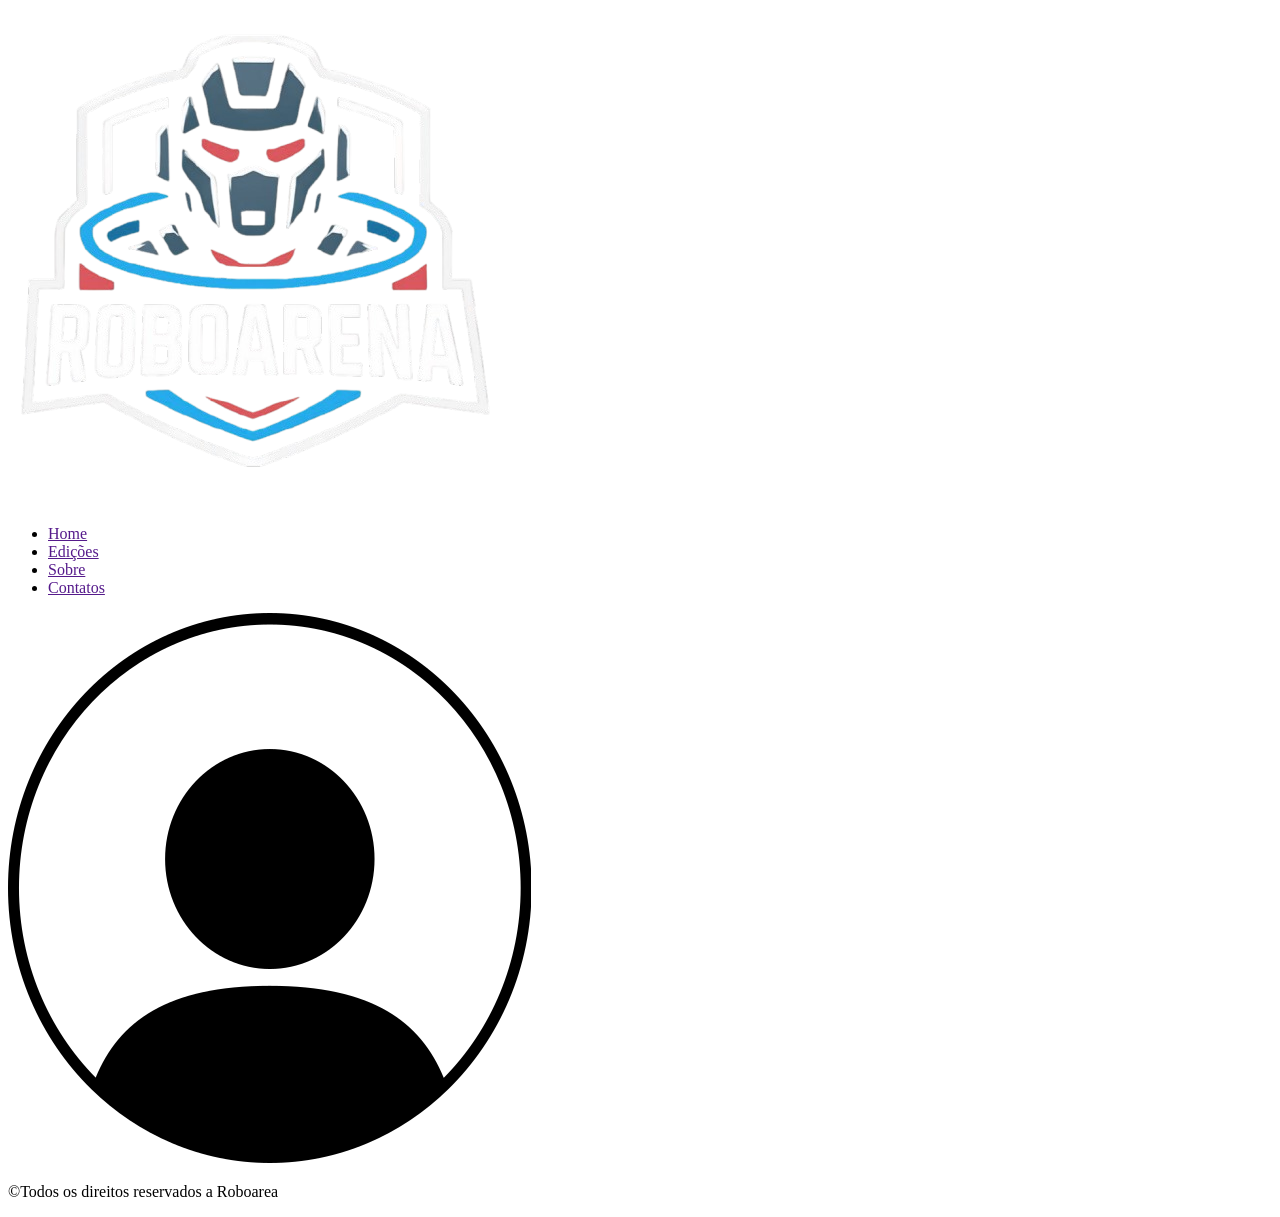
==== contatos.html @ 69905260 "linhas categotia batalha colocada do lado do titulo" ====
<!DOCTYPE html>
<html lang="pt-br">
<head>
    <meta charset="UTF-8">
    <meta name="viewport" content="width=device-width, initial-scale=1.0">
    <title>Contatos</title>
</head>
<body>
    <!-- ----------------------------HEADER---------------------------- -->    
    <header>
        <div class="logo">
            <img src="img/logo.png" alt="">
        </div>
        <nav>
            <ul>
                <li><a href="">Home</a></li>
                <li><a href="">Edições</a></li>
                <li><a href="">Sobre</a></li>
                <li><a href="">Contatos</a></li>
            </ul>
        </nav>
        <div class="usuario">
            <img class="usuario" src="img/usuario.png" alt="">
        </div>
    </header>

<!-- ----------------------------MAIN---------------------------- -->   
<main>
    
</main>

<!-- ----------------------------FOOTER---------------------------- -->    
<footer>
    <p class="rodape">
        ©Todos os direitos reservados a Roboarea
    </p>
</footer>
</body>
</html>
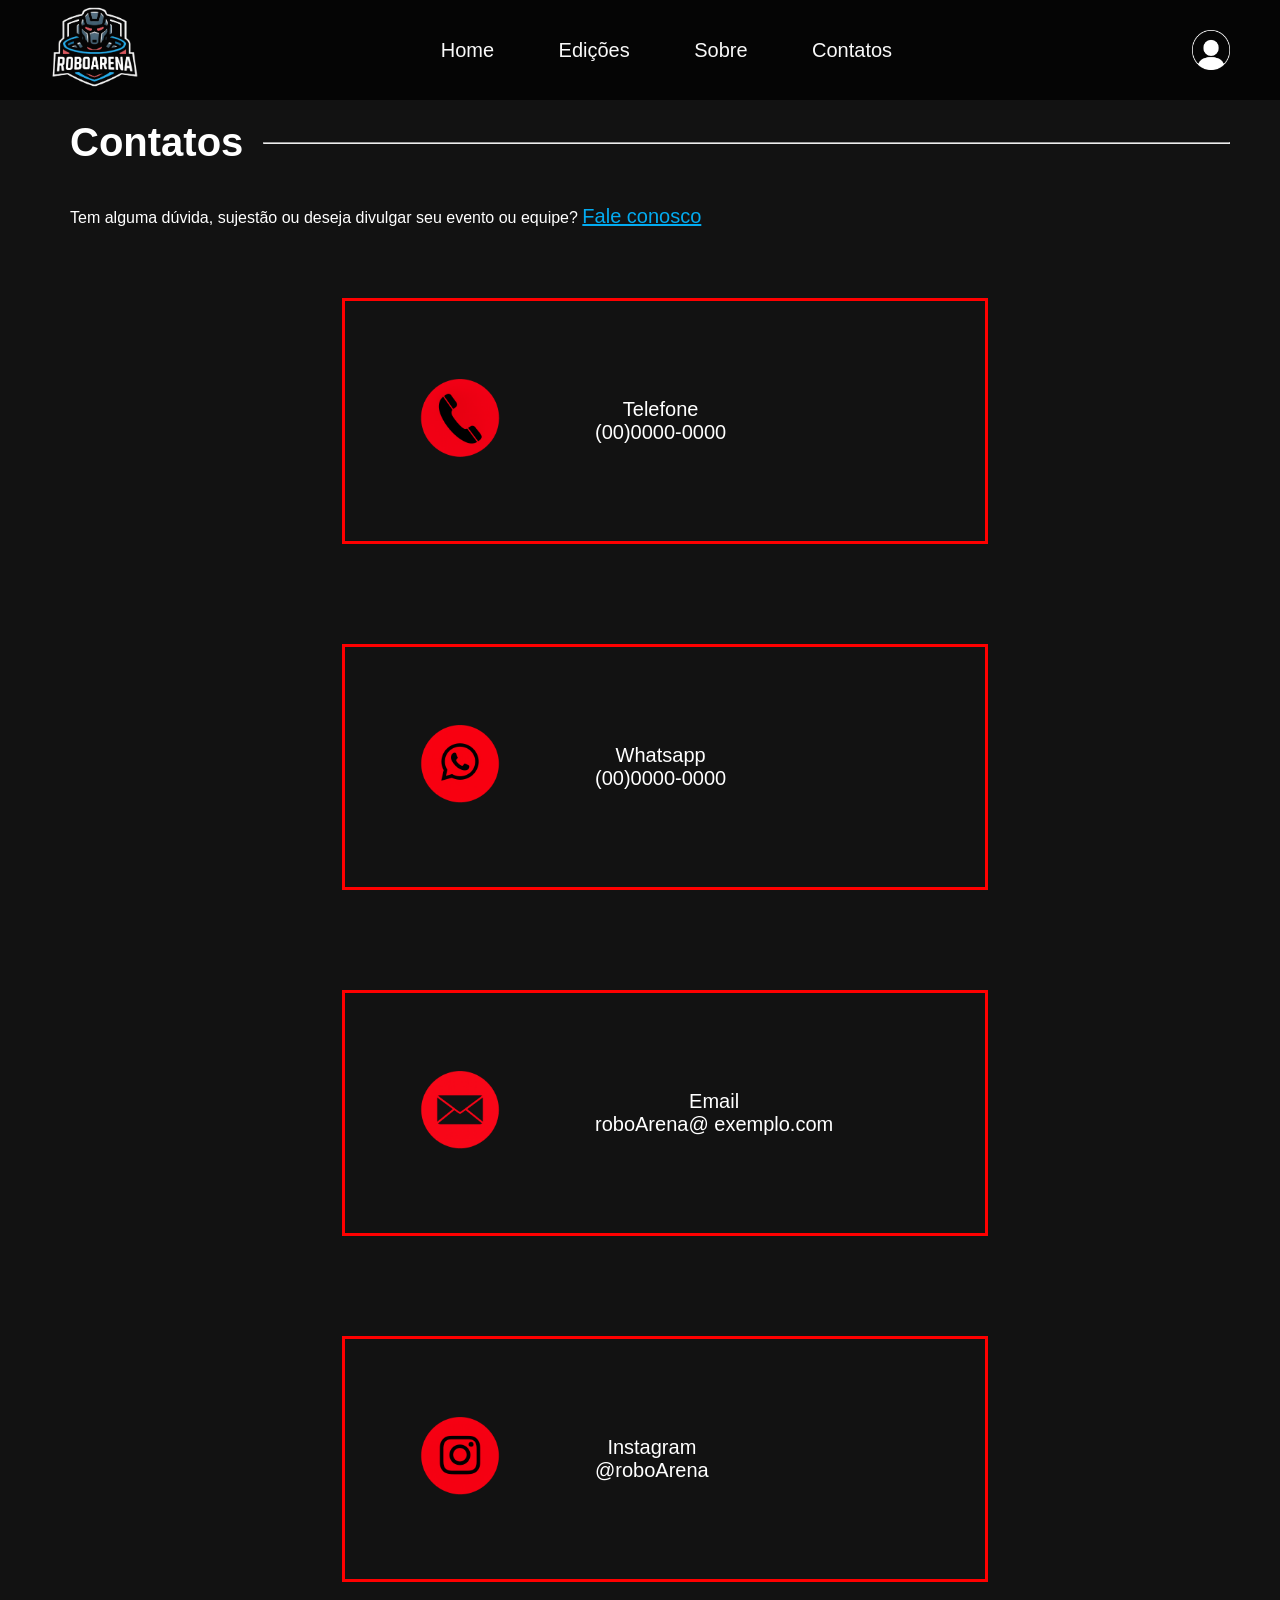
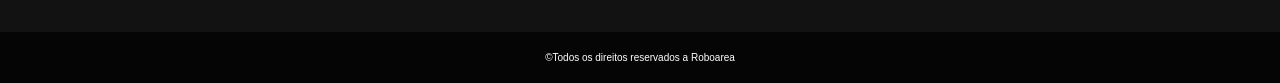
==== commit bf3c949a: "commit ainda tem ajustes" ====
--- a/contatos.html
+++ b/contatos.html
@@ -3,20 +3,21 @@
 <head>
     <meta charset="UTF-8">
     <meta name="viewport" content="width=device-width, initial-scale=1.0">
+    <link rel="stylesheet" href="css/style.css">
     <title>Contatos</title>
 </head>
 <body>
-    <!-- ----------------------------HEADER---------------------------- -->    
+<!-- ----------------------------HEADER---------------------------- -->    
     <header>
         <div class="logo">
             <img src="img/logo.png" alt="">
         </div>
         <nav>
             <ul>
-                <li><a href="">Home</a></li>
-                <li><a href="">Edições</a></li>
-                <li><a href="">Sobre</a></li>
-                <li><a href="">Contatos</a></li>
+                <li><a href="index.html">Home</a></li>
+                <li><a href="edicoes.html">Edições</a></li>
+                <li><a href="sobre.html">Sobre</a></li>
+                <li><a href="contatos.html">Contatos</a></li>
             </ul>
         </nav>
         <div class="usuario">
@@ -26,7 +27,34 @@
 
 <!-- ----------------------------MAIN---------------------------- -->   
 <main>
-    
+    <div class="titulo">
+        <div class="titulo-batalhas linha-contatos">
+            <h1>Contatos</h1>
+            <hr class="linha-batalha"> 
+        </div>
+    </div>
+    <div class="titulo2"><p>Tem alguma dúvida, sujestão ou deseja divulgar seu evento ou equipe? <a href="" class="link">Fale conosco</a></p>
+    </div>
+    <div class="contats-card">
+
+        <div class="contato">
+            <div><img src="img/fone.png" alt="logo telefone"></div>
+            <div><p>Telefone <br> (00)0000-0000</p></div>
+        </div>
+
+        <div class="contato">
+            <div><img src="img/whats.png" alt="logo Whatsapp"></div>
+            <div><p>Whatsapp <br> (00)0000-0000</p></div>
+        </div>
+        <div class="contato">
+            <div><img src="img/email.png" alt="logo email"></div>
+            <div><p>Email <br> roboArena@ exemplo.com</p></div>
+        </div>
+        <div class="contato">
+            <div><img src="img/insta.png" alt="logo Instagram"></div>
+            <div><p>Instagram <br> @roboArena</p></div>
+        </div>
+    </div>    
 </main>
 
 <!-- ----------------------------FOOTER---------------------------- -->    
--- a/css/style.css
+++ b/css/style.css
@@ -0,0 +1,801 @@
+@font-face {
+    font-family:badGrunge;
+    src: url("../bad_grunge/badGrunge.ttf");
+}
+@import url('https://fonts.googleapis.com/css2?family=Doto:wght@100..900&family=Faculty+Glyphic&family=Honk:MORF@15&family=IBM+Plex+Sans+Thai:wght@100;200;300;400;500;600;700&family=Kalnia+Glaze:wght@100..700&family=Nabla&family=Nunito:ital,wght@0,200..1000;1,200..1000&family=Playwrite+ZA:wght@100..400&family=Poiret+One&family=Rubik+Microbe&display=swap');
+*{
+    margin: 0px;
+    padding: 0px;
+}
+body{
+    background-color: #121212;
+    color: white;
+    font-family: "Poiret One", sans-serif;
+}
+/*--------------HEADER--------------HEADER--------------HEADER--------------*/
+header{
+    background-color: #050505;
+    height: 100px;
+    display: flex;
+    align-items: center;
+    justify-content: space-between;
+    /*top: 0;
+    position: sticky;*/
+}
+img{
+    height: 90px;
+    margin-left: 50px;
+    margin-right: 50px;
+}
+nav{
+    display: inline-block;
+}
+li{
+    list-style: none;
+    display: inline;
+    padding: 30px;
+}
+a{
+    text-decoration: none;
+    color: #f9f9f9;
+    font-size: 20px;
+}
+a:hover{
+    color:#ee3437;
+}
+
+div.usuario{
+    height: 40px;
+}
+img.usuario{
+    height: 40px;
+    filter: invert(100%);
+}
+img.usuario:hover{
+    filter: invert(16%) sepia(100%) saturate(7481%) hue-rotate(358deg) brightness(96%) contrast(118%);
+}
+
+main{ 
+   margin: 0px 50px;
+}
+
+/*--------------INDEX--------------INDEX--------------INDEX--------------INDEX--------------INDEX--------------*/
+
+
+/*--------------BANNNER--------------BANNNER--------------*/
+section.conteiner-banner{
+    display: flex;
+    align-items: start;
+    flex-direction: column;
+    background-image: url("../img/banner.png");
+    background-repeat: no-repeat;
+    padding-left: 60px;
+    padding-bottom: 50px;
+}
+h1.banner-titulo{
+    font-size: 200px;
+    font-family: badGrunge;
+    font-weight: lighter;
+    line-height: 150px;
+}
+#azul{
+    color: #03abf0;
+    font-size: 250px;
+}
+h2.banner-titulo{
+    font-size: 50px;
+    font-family: badGrunge;
+    font-weight: lighter;
+}
+div.botoes-banner{
+    display: flex;
+    flex-direction:row;
+    margin: 30px 0px 50px;
+    flex-wrap: wrap;
+}
+div.botao-banner{
+    padding-right: 50px;
+}
+input.botao-banner{
+    background-color: #f9f9f9;
+    padding: 8px 30px;
+    margin-bottom: 50px;
+    font-size: 18px;
+    border-radius: 5px;
+    border:  #f9f9f9 solid 3px;
+}
+input.botao-banner:hover{
+    background-color:#ee3437;
+    border:  #ee3437 solid 3px;
+}
+input.edicoes{
+    border: #f9f9f9 solid 3px;
+    background-color: #f9f9f962;
+    color: #f9f9f9;
+}
+.phone{display: none}
+.tablet{display: none}
+.pc{display: block}
+
+@media screen and (min-width:768px) and (max-width:992px){
+    .phone{display: none}
+    .tablet{display: block }
+    .pc{display: none}
+
+    section.conteiner-banner{
+        display: flex;
+        align-items: start;
+        flex-direction: column;
+        background-image: url("../img/bannerTablet.png");
+        background-repeat: no-repeat;
+        padding-bottom: 50px;
+    }
+    h1.banner-titulo{
+        font-size: 100px;
+        font-family: badGrunge;
+        font-weight: lighter;
+        line-height: 90px;
+    }
+    #azul{
+        color: #03abf0;
+        font-size: 125px;
+    }
+    h2.banner-titulo{
+        font-size: 25px;
+        font-family: badGrunge;
+        font-weight: lighter;
+    }
+    input.botao-banner{
+        background-color: #f9f9f9;
+        padding: 8px 30px;
+        margin-bottom: 25px;
+        font-size: 18px;
+        border-radius: 5px;
+        border:  #f9f9f9 solid 3px;
+    }
+    input.botao-banner:hover{
+        background-color:#ee3437;
+        border:  #ee3437 solid 3px;
+    }
+    input.edicoes{
+        border: #f9f9f9 solid 3px;
+        background-color: #f9f9f962;
+        color: #f9f9f9;
+    }
+}
+@media screen and (max-width:768px){
+    .phone{display:  block}
+    .tablet{display: none}
+    .pc{display: none}
+
+    section.conteiner-banner{
+        display: flex;
+        align-items: start;
+        flex-direction: column;
+        background-image: url("../img/bannerCelular.png");
+        background-repeat: no-repeat;
+        padding-bottom: 50px;
+    }
+    h1.banner-titulo{
+        font-size: 65px;
+        font-family: badGrunge;
+        font-weight: lighter;
+        line-height: 50px;
+    }
+    #azul{
+        color: #03abf0;
+        font-size: 77px;
+    }
+    h2.banner-titulo{
+        font-size: 25px;
+        font-family: badGrunge;
+        font-weight: lighter;
+    }
+    input.botao-banner{
+        background-color: #f9f9f9;
+        padding: 8px 30px;
+        margin-bottom: 25px;
+        font-size: 18px;
+        border-radius: 5px;
+        border:  #f9f9f9 solid 3px;
+    }
+    input.botao-banner:hover{
+        background-color:#ee3437;
+        border:  #ee3437 solid 3px;
+    }
+    input.edicoes{
+        border: #f9f9f9 solid 3px;
+        background-color: #f9f9f962;
+        color: #f9f9f9;
+    }
+}
+
+/*--------------ESTATISTICAS--------------ESTATISTICAS--------------*/
+
+hr.esquerda{
+    margin-top: 65px;
+    margin-bottom: 65px;
+    width: 700px;
+    color: #f9f9f9;
+}
+hr.direita{
+    margin-top: 65px;
+    width: 700px;
+    color: #f9f9f9;
+    display: block;
+    float: right;
+}
+hr.inteira{
+    margin-top: 200px;
+    color: #f9f9f9;
+    display: block;
+}
+section.conteiner-estatisticas{
+    margin-top: 65px;
+    display: flex;
+    justify-content: space-around;
+    flex-wrap: wrap;
+}
+div.estatisticas{
+    padding: 10px;
+}
+div.numeros{
+    display: flex;
+    align-items: center;
+
+}
+
+img.numeros{
+    filter: invert(100%);
+    padding-right: 20px;
+    height: 80px;
+    margin-bottom: 10px;
+}
+/*--------------CATEGORIAS--------------CATEGORIAS--------------*/
+section.conteiner-categorias{
+    background-color: #ee3437;
+    margin-top: 200px;
+    height: 270px;
+}
+div.categorias{
+    display: flex;
+    justify-content: space-around;
+    flex-wrap: wrap;
+    padding-top: 70px;
+}
+.categoria{
+    height: 250px;
+    width: 300px;
+    display: flex;
+    align-items: end;
+    margin: 10px;
+}
+div.batalha{
+    background-image: url("../img/cagoriasBatalhas.png"); 
+    background-repeat: no-repeat;
+}
+div.regulamento{
+    background-image: url("../img/regulamento.png"); 
+    background-repeat: no-repeat;
+}
+div.hall{
+    background-image: url("../img/hallFama.png"); 
+    background-repeat: no-repeat;
+}
+div.noticia{
+    background-image: url("../img/ultimasNoticias.png"); 
+    background-repeat: no-repeat;
+}
+div.categorias-titulo{
+    margin-bottom: 20px;
+    padding: 8px 25px 8px 10px;
+    background-color: #03abf0;
+}
+
+.phone{display: none}
+.tablet{display: none}
+.pc{display: block}
+
+@media screen and (min-width:768px) and (max-width:1400px){
+    .phone{display: none}
+    .tablet{display: block }
+    .pc{display: none}
+
+    section.conteiner-categorias{
+    background-color: #ee3437;
+    margin-top: 200px;
+    height: 270px;
+    margin-bottom: 450px;
+}
+    div.categorias{
+        display: flex;
+        justify-content: space-around;
+        flex-wrap: wrap;
+        padding-top: 70px;
+        
+    }
+}
+@media screen and (max-width:768px){
+    .phone{display: block}
+    .tablet{display: none}
+    .pc{display: none}
+
+    section.conteiner-categorias{
+    background-color: #ee3437;
+    margin-top: 200px;
+    height: 550px;
+    margin-bottom: 700px;
+}
+    div.categorias{
+        display: flex;
+        justify-content: space-around;
+        flex-wrap: wrap;
+        padding-top: 70px;
+        
+    }
+}
+
+
+/*--------------EVENTOS--------------EVENTOS--------------*/
+section.conteiner-eventos{
+    margin-top: 80px;
+}
+div.titulo-eventos{
+    display: flex;
+    flex-direction: row;
+    align-items: center;
+    justify-content: space-between;
+}
+a.ver-todos{
+    color: #03abf0;
+    text-decoration: underline;
+}
+a.ver-todos:hover{
+    color: #51cbfb;
+}
+div.infos-eventos{
+    display: flex;
+    justify-content: center;
+    flex-wrap: wrap;
+}
+div.cad-eventos{
+    border: #03abf0 solid 2px;
+    display: flex;
+    align-items: center;
+    padding: 30px;
+    margin: 30px 30px;
+    flex-wrap: wrap;
+}
+div.cad-eventos:hover{
+    border: #51cbfb solid 2px;
+    box-shadow: 0px 0px 50px #51cbfb;
+}
+div.data-evento{
+    border: #03abf0 solid 2px;
+    display: flex;
+    flex-direction: column;
+    align-items: center;
+    margin-right: 15px;
+    padding: 15px;
+}
+div.descricao-evento{
+    padding: 10px;
+}
+p.descricao-evento{
+    padding: 5px;
+}
+input.botao-saiba-mais{
+    background-color: #f9f9f962;
+    padding: 8px 30px;
+    font-size: 18px;
+    border-radius: 5px;
+    border:  #f9f9f9 solid 3px;
+    color: #f9f9f9;
+    margin: 0px 60px;
+}
+input.botao-saiba-mais:hover{
+    background-color:#ee3437;
+    border:  #ee3437 solid 3px;
+}
+
+/*--------------CATEGORIAS BATELHAS--------------CATEGORIAS BATELHAS--------------*/
+section.conteiner-batalhas{
+    margin-top: 100px;
+    margin-bottom: 50px;
+}
+
+div.titulo-batalhas{
+    display: flex;
+    align-items: center;
+    justify-content: space-between;
+}
+hr.linha-batalha{
+    width: 1100px;
+    color: #f9f9f9;
+    
+}
+div.cads-categorias-batalhas{
+    margin-top: 80px;
+    display: flex;
+    justify-content: center;
+    flex-wrap: wrap;
+}
+div.cad-batalhas{
+    border: #03abf0 solid 2px;
+    width: 200px;
+    height: 200px;
+    padding: 15px;
+    margin: 20px;
+
+    display: flex;
+    justify-content: center;
+    align-items: center;
+    flex-direction: column;
+    text-align: center;
+}
+div.cad-batalhas:hover{
+    border: #51cbfb solid 2px;
+    box-shadow: 0px 0px 50px #51cbfb;
+}
+
+.img-categorias{
+    margin-bottom: 5px;
+}
+
+
+/*--------------CONTATOS--------------CONTATOS--------------CONTATOS--------------CONTATOS--------------CONTATOS--------------*/
+
+.titulo h1{
+    margin: 20px;
+    
+}
+.titulo2 p{
+    margin: 20px;
+}
+.link {
+    color:#03abf0;
+    text-decoration: underline;
+}
+.link:hover{
+    color: #51cbfb;
+}
+
+.linha{
+    width: 900px;
+    border-top: 5px solid #fff;
+    margin-top: 40px;
+    margin-left: 150px;
+}
+.contats-card{
+    display: flex;
+    justify-content: center;
+    flex-wrap: wrap;
+}
+.contats-card p {
+    text-align:justify;
+    margin-left: 100px;
+}
+.contato{
+    border: 3px solid red;
+    margin: 50px;
+    padding: 20px;
+    display:flex;
+    align-items: center;
+    width: 600px;
+    height: 200px;
+    margin-left: 100px;
+}
+.contato p{
+    text-align: center;
+    margin: 40px;
+    font-size: 20px;
+}
+.phone{display: none}
+.pc{display: block}
+
+@media screen and (max-width:768px){
+    .phone{display: block}
+    .pc{display: none}
+
+    .contato{
+        flex-direction: column;
+    }
+}
+
+
+/*--------------EDIÇÃO--------------EDIÇÃO--------------EDIÇÃO--------------*/
+.container-edicoes h1 {
+    margin: 20px;
+}
+
+.caixa-lado {
+    background-color:#ee3437;
+    margin-right: 400px;
+    margin-left: 20px;
+    border-radius: 5px;
+    display: flex;
+    flex-wrap: wrap;
+}
+.caixa-lado h2 {
+    margin: 20px;
+    padding: 10px;
+}
+ .caixa-lado1 {
+    margin-left: 400px;
+    margin-right: 20px;
+    background-color:#03abf0;
+    border-radius: 5px;
+    display: flex;
+    flex-wrap: wrap;
+}
+.caixa-lado1 h2 {
+   margin: 20px;
+    text-align: left;
+    padding: 10px;
+}
+.caixa {
+    display:flex;
+    flex-wrap: wrap;
+    align-items: center;
+    justify-content: center;
+    margin: 50px;
+    position: relative;
+}
+.sobre-evento{
+    width: 50%;
+}
+.caixa p {
+    margin-right: 200px;
+    margin-bottom: 20px;
+    font-size: 20px;
+}
+
+.caixa1 {
+    display: flex;
+    margin: 50px;
+}
+.caixa1 p {
+    margin-top: 40px;
+    margin-left: 200px;
+    margin-right: 200px;
+    margin-bottom: 20px;
+    font-size: 20px;
+}
+.iframe{
+    width:800px; 
+    height:500px;
+}
+iframe{
+    width:700px; 
+    height:400px;
+}
+
+@media (min-width: 0px) and (max-width: 1000px){
+    .caixa  {
+        flex-direction: column;
+        flex-wrap: nowrap;
+    }
+    .caixa p, .caixa1 p {
+        margin: 20px;
+    }
+    .caixa1 {
+        flex-direction: column;
+        flex-wrap: nowrap;
+    }
+    .caixa-lado {
+        width: 100%;
+        margin-left: 0;
+    }
+    .caixa-lado1 {
+        margin: 0;
+    }
+    .caixa-lado h2, .caixa-lado1 h2 {
+        flex-wrap: nowrap;
+        width: 100%;
+    }
+}
+
+/*--------------SOBRE--------------SOBRE--------------SOBRE--------------SOBRE--------------SOBRE--------------*/
+section.sobre{
+    margin-top: 30px;
+}
+.titulo-secao {
+    display: flex;
+    align-items: center;
+    gap: 100px;
+    margin: 30px 20px 30px 10px;
+}
+ 
+.titulo-secao hr {
+    flex: 1;
+    border: none;
+    height: 2px;
+    background-color: white;
+}
+ 
+.titulo-vermelho {
+    display: inline-block;
+    color: white;
+    padding: 8px 16px;
+    margin: 30px 0 20px 0;
+    font-weight: bold;
+}
+ 
+.titulo-azul {
+    background-color: blue;
+    display: inline-block;
+    color: white;
+    padding: 8px 16px;
+    margin: 30px 0 20px 0;
+    font-weight: bold;
+}
+ 
+.edicao {
+    display: flex;
+    align-items: flex-start;
+    gap: 40px;
+    margin: 80px;
+}
+ 
+.edicao img {
+    width: 650px;
+    height: 424px;
+    border: 3px solid #333;
+}
+ 
+.texto {
+    flex: 1;
+    background-color: #ee3437;
+    padding: 20px;
+}
+ 
+.texto p {
+    color: white;
+    line-height: 1.6;
+    font-size: 20px;
+    margin-bottom: 20px;
+}
+ 
+.edicao-invertida {
+    flex-direction: row-reverse;
+}
+ 
+ 
+@media (max-width: 1024px) {
+ 
+    header {
+        padding: 0 20px;
+    }
+ 
+    img {
+        margin-left: 20px;
+        margin-right: 20px;
+        height: 70px;
+    }
+ 
+    li {
+        padding: 15px;
+    }
+ 
+    a {
+        font-size: 18px;
+    }
+ 
+    .titulo-secao {
+        gap: 30px;
+    }
+ 
+    .edicao iframe {
+        width: 450px;
+        height: 280px;
+    }
+ 
+    .texto p {
+        font-size: 18px;
+    }
+}
+ 
+/* CELULARES */
+@media (max-width: 768px) {
+ 
+    header {
+        flex-direction: column;
+        height: auto;
+        padding: 20px 0;
+        gap: 15px;
+    }
+ 
+    img {
+        height: 70px;
+        margin: 0;
+    }
+ 
+    nav ul {
+        display: flex;
+        flex-direction: column;
+        align-items: center;
+    }
+ 
+    li {
+        display: block;
+        padding: 10px;
+    }
+ 
+    a {
+        font-size: 20px;
+    }
+ 
+    main {
+        margin: 20px;
+    }
+ 
+    .titulo-secao {
+        gap: 15px;
+    }
+ 
+    .titulo-secao h1 {
+        font-size: 18px;
+    }
+ 
+    .titulo-vermelho,
+    .titulo-azul {
+        font-size: 20px;
+    }
+ 
+    .edicao,
+    .edicao-invertida {
+        flex-direction: column;
+    }
+ 
+    .edicao iframe {
+        width: 100%;
+        height: 250px;
+    }
+ 
+    .texto {
+        width: 100%;
+    }
+ 
+    .texto p {
+        font-size: 16px;
+        text-align: justify;
+    }
+ 
+    p.rodape {
+        font-size: 14px;
+        text-align: center;
+        padding: 15px;
+    }
+}
+.missao{
+    flex-direction: column;
+}
+
+/*--------------FOOTER--------------FOOTER--------------FOOTER--------------*/
+footer{
+    display: flex;
+    justify-content: center;
+    width: auto;
+    background-color: #050505;
+}
+p.rodape{
+    padding: 20px;
+    font-size: 10px;
+}
+
+
+h1{
+    font-size: 40px;
+}
+h2{
+    font-size: 35px;
+}
+h3{
+    font-size: 30px;
+}
+h4{
+    font-size: 25px;
+}
+h5{
+    font-size: 20px;
+}
